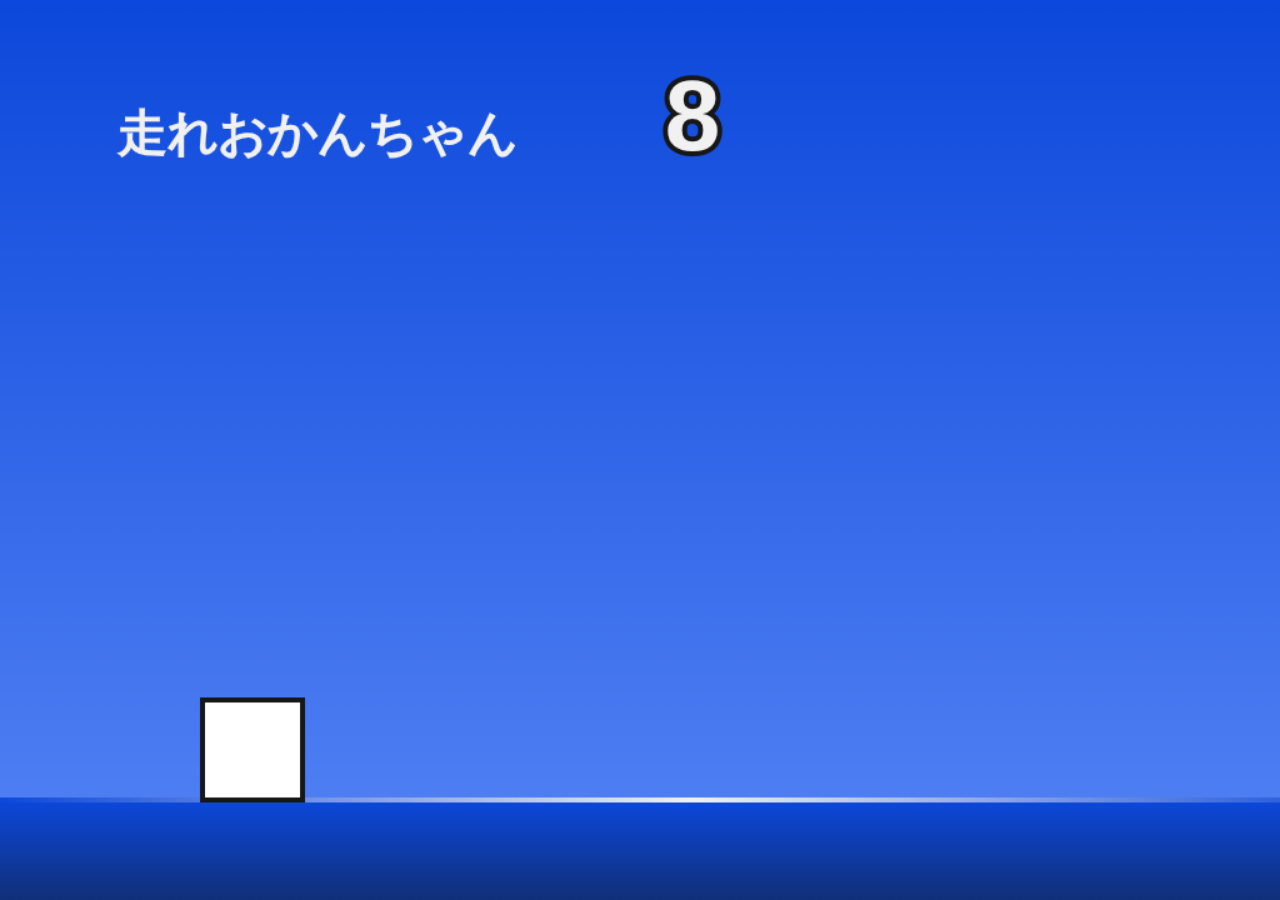
==== index.html @ 5cb5b0c2 "#1 first commit" ====
<!--<!DOCTYPE html>-->
<!--<html lang="ja">-->
<head>
    <title>走れおかんちゃん</title>
    <meta charset="UTF-8">
    <link rel="stylesheet" href="index.css">
</head>
<body bgcolor="#171717" onload="render()" onkeydown="(!event || event.keyCode == 32) && sqJump()">
    <canvas width="554" height="360" onmousedown="sqJump()" ontouchstart="sqJump()"></canvas>
</body>
<script type="text/javascript" src="index.js"></script>
---- index.css ----
canvas {
    position: fixed;
    height: 100%;
    transform: translate(-8px,-8px);
}

p {
    font-weight: bold;
}
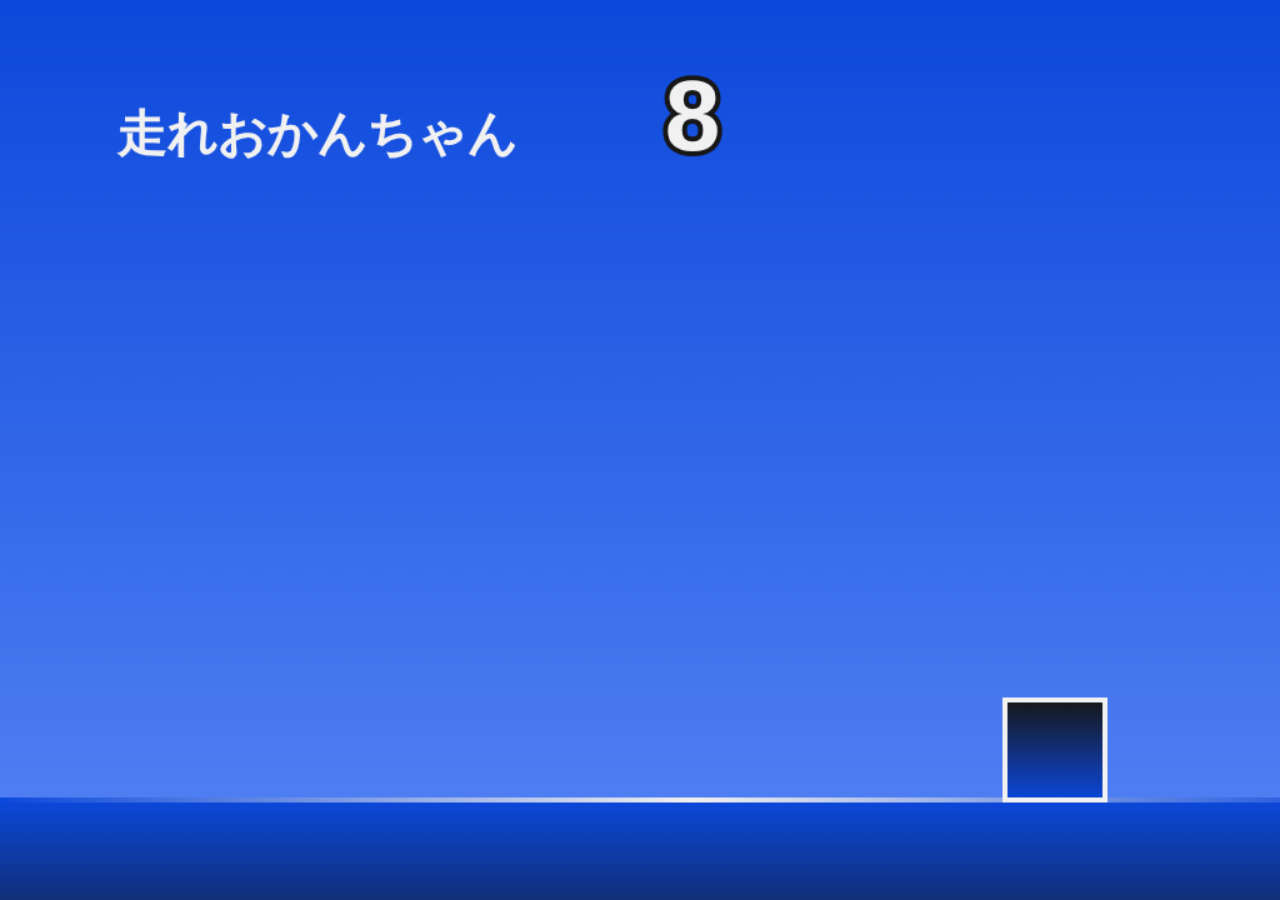
==== commit 0cb2f173: "#3 add favicon" ====
--- a/index.html
+++ b/index.html
@@ -4,6 +4,7 @@
     <title>走れおかんちゃん</title>
     <meta charset="UTF-8">
     <link rel="stylesheet" href="index.css">
+    <link rel="icon" href="images/favicon.png" sizes="32x32">
 </head>
 <body bgcolor="#171717" onload="render()" onkeydown="(!event || event.keyCode == 32) && sqJump()">
     <canvas width="554" height="360" onmousedown="sqJump()" ontouchstart="sqJump()"></canvas>
